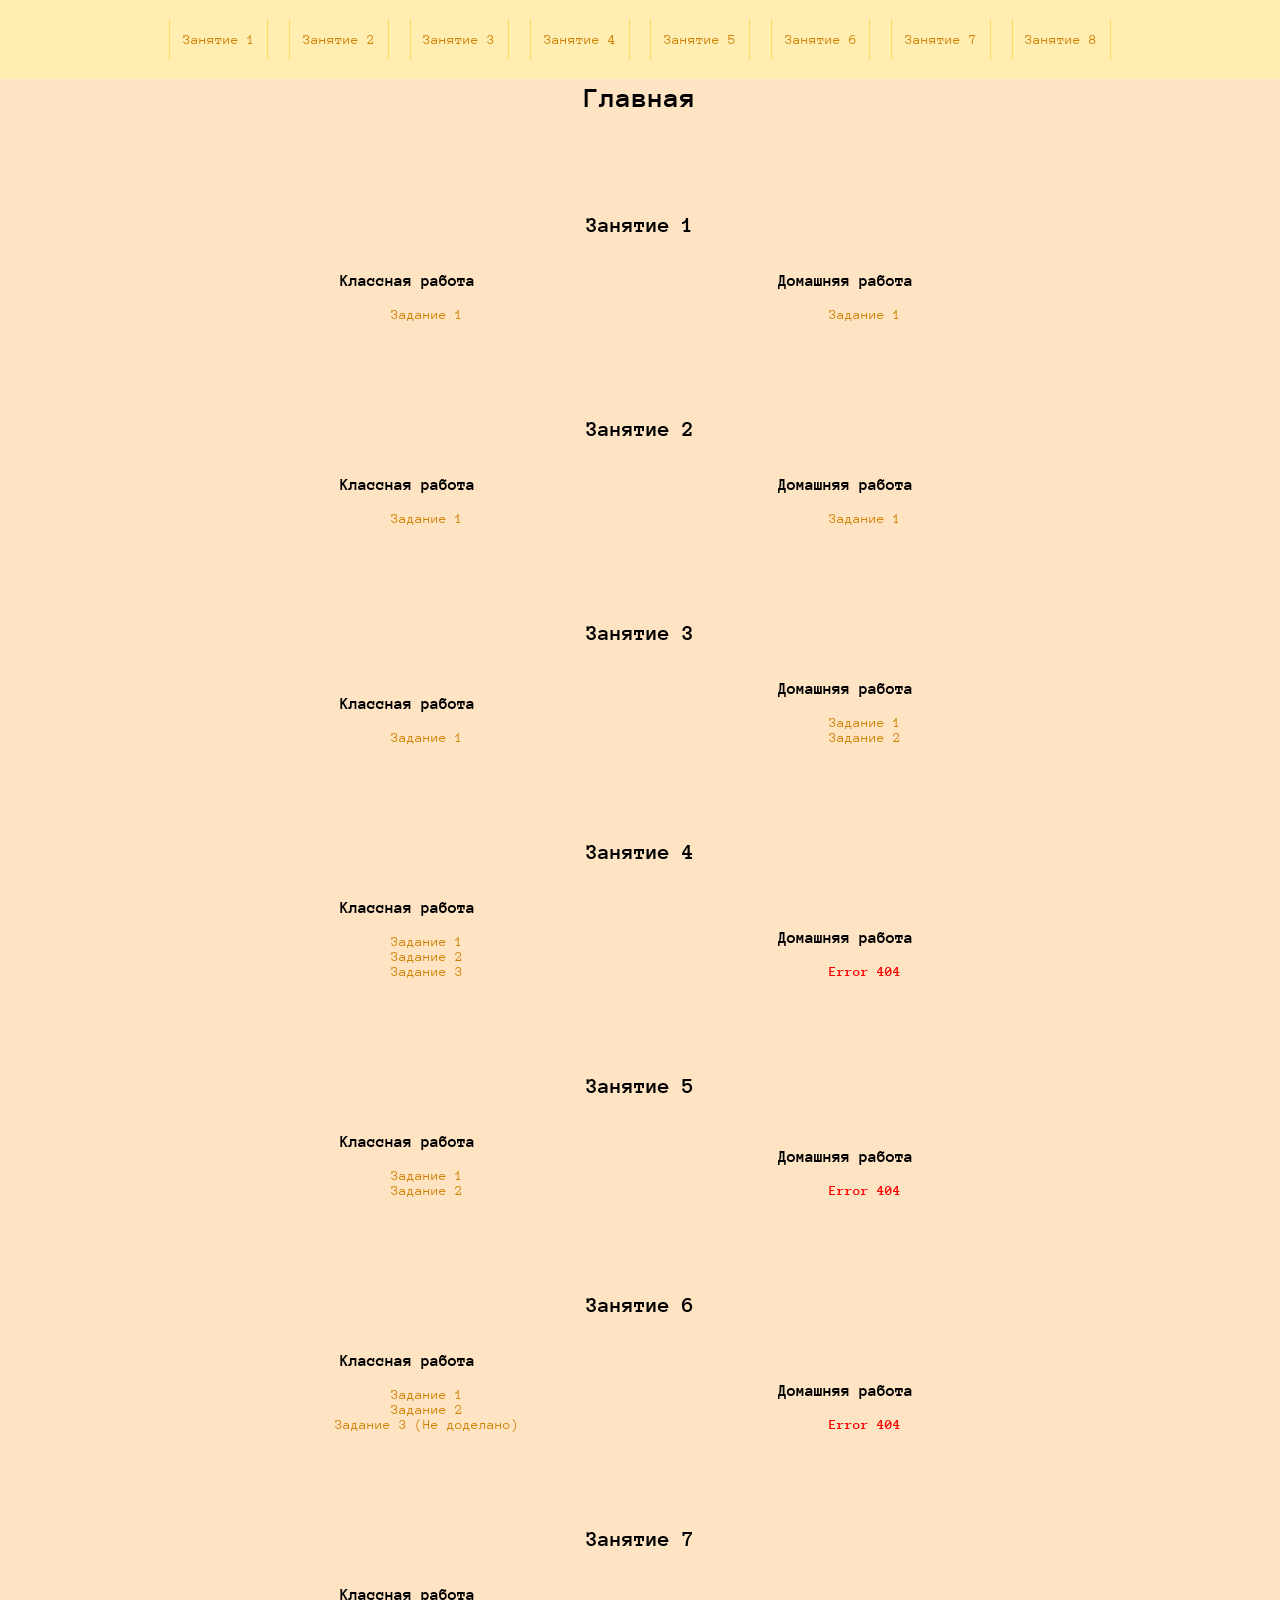
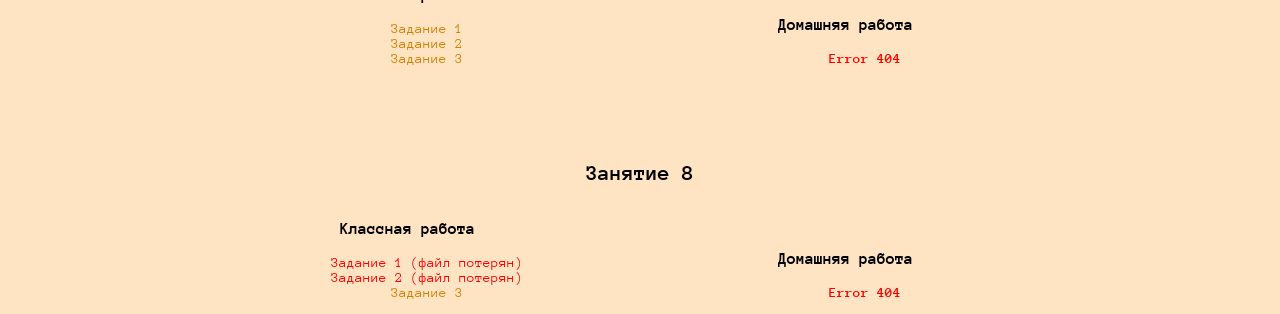
==== index.html @ 9ae73570 "Initial Commit All my home and class works Html&Css&Js course for 13.04.17/" ====
<!DOCTYPE html>
<html lang="en">
<head>
	<meta charset="UTF-8">
	<meta name="viewport" content="width=device-width,initial-scale=1">
	<title>Главная</title>
	<link rel="stylesheet" href="style.css">
</head>

<body>
	<header>
		<nav>
			<ul class="hNavUl" align="center">
				<li class="hNavIl"><a href="#l1">Занятие 1</a></li>
				<li class="hNavIl"><a href="#l2">Занятие 2</a></li>
				<li class="hNavIl"><a href="#l3">Занятие 3</a></li>
				<li class="hNavIl"><a href="#l4">Занятие 4</a></li>
				<li class="hNavIl"><a href="#l5">Занятие 5</a></li>
				<li class="hNavIl"><a href="#l6">Занятие 6</a></li>
				<li class="hNavIl"><a href="#l7">Занятие 7</a></li>
				<li class="hNavIl"><a href="#l8">Занятие 8</a></li>
			</ul>
		</nav>
	</header>

	<main>
		<h1>Главная</h1>

		<article id="l1">
			<h2>Занятие 1</h2>
			<nav class="navInline">
				<h3>Классная работа</h3>
				<ul>
					<li><a href="L1/task1.html" target="_blank">Задание 1</a></li>
				</ul>
			</nav>
			<nav class="navInline">
				<h3>Домашняя работа</h3>
				<ul>
					<li><a href="L1/HW/index.html"  target="_blank">Задание 1</a></li>
				</ul>
			</nav>
		</article>
		<article id="l2">
			<h2>Занятие 2</h2>
			<nav class="navInline">
				<h3>Классная работа</h3>
				<ul>
					<li><a href="L2/task1.html"  target="_blank">Задание 1</a></li>
				</ul>
			</nav>
			<nav class="navInline">
				<h3>Домашняя работа</h3>
				<ul>
					<li><a href="L2/HW/index.html"  target="_blank">Задание 1</a></li>
				</ul>
			</nav>
		</article>
		<article id="l3">
			<h2>Занятие 3</h2>
			<nav class="navInline">
				<h3>Классная работа</h3>
				<ul>
					<li><a href="L3/task1.html"  target="_blank">Задание 1</a></li>
				</ul>
			</nav>
			<nav class="navInline">
				<h3>Домашняя работа</h3>
				<ul>
					<li><a href="L3/HW1/index.html"  target="_blank">Задание 1</a></li>
					<li><a href="L3/HW2/index.html"  target="_blank">Задание 2</a></li>
				</ul>
			</nav>
		</article>
		<article id="l4">
			<h2>Занятие 4</h2>
			<nav class="navInline">
				<h3>Классная работа</h3>
				<ul>
					<li><a href="L4/task1.html"  target="_blank">Задание 1</a></li>
					<li><a href="L4/task2.html"  target="_blank">Задание 2</a></li>
					<li><a href="L4/task3.html"  target="_blank">Задание 3</a></li>
				</ul>
			</nav>
			<nav class="navInline">
				<h3>Домашняя работа</h3>
				<ul>
					<li><strong class="error">Error 404</strong></li>
				</ul>
			</nav>
		</article>
		<article id="l5">
			<h2>Занятие 5</h2>
			<nav class="navInline">
				<h3>Классная работа</h3>
				<ul>
					<li><a href="L5/task1.html"  target="_blank">Задание 1</a></li>
					<li><a href="L5/task2.html"  target="_blank">Задание 2</a></li>
				</ul>
			</nav>
			<nav class="navInline">
				<h3>Домашняя работа</h3>
				<ul>
					<li><strong class="error">Error 404</strong></li>
				</ul>
			</nav>
		</article>
		<article id="l6">
			<h2>Занятие 6</h2>
			<nav class="navInline">
				<h3>Классная работа</h3>
				<ul>
					<li><a href="L6/task1.html"  target="_blank">Задание 1</a></li>
					<li><a href="L6/task2.html"  target="_blank">Задание 2</a></li>
					<li><a href="L6/task3.html"  target="_blank">Задание 3 (Не доделано)</a></li>
				</ul>
			</nav>
			<nav class="navInline">
				<h3>Домашняя работа</h3>
				<ul>
					<li><strong class="error">Error 404</strong></li>
				</ul>
			</nav>
		</article>
		<article id="l7">
			<h2>Занятие 7</h2>
			<nav class="navInline">
				<h3>Классная работа</h3>
				<ul>
					<li><a href="L7/task1.html"  target="_blank">Задание 1</a></li>
					<li><a href="L7/task2.html"  target="_blank">Задание 2</a></li>
					<li><a href="L7/task3.html"  target="_blank">Задание 3</a></li>
				</ul>
			</nav>
			<nav class="navInline">
				<h3>Домашняя работа</h3>
				<ul>
					<li><strong class="error">Error 404</strong></li>
				</ul>
			</nav>
		</article>
		<article id="l8">
			<h2>Занятие 8</h2>
			<nav class="navInline">
				<h3>Классная работа</h3>
				<ul>
					<li class="error">Задание 1 (файл потерян)</li>
					<li class="error">Задание 2  (файл потерян)</li>
					<li><a href="L8/task3.html"  target="_blank">Задание 3</a></li>
				</ul>
			</nav>
			<nav class="navInline">
				<h3>Домашняя работа</h3>
				<ul>
					<li><strong class="error">Error 404</strong></li>
				</ul>
			</nav>
		</article>
		
	</main>
</body>
</html>
---- style.css ----
@import url('https://fonts.googleapis.com/css?family=Anonymous+Pro|Didact+Gothic|Open+Sans|Ubuntu:300');
header {
	position: fixed;
	top: 0;
	left: 0;
	right: 0;
	background-color: rgb(255, 237, 178);
	width: 100vw;
}

body {
	margin: 0px;
	background-color: bisque;
	font-family: 'Anonymous Pro', 'Open Sans', 'Ubuntu', 'Didact Gothic', sans-serif;
	font-size: 0.6rem;
}

main {
	padding-top: 12vw;
	transition: .3s;
}

article {
	padding-top: 12vw;
	transition: .3s;
}

li {
	list-style-type: none;
	text-align: center;
	margin-left: 5;
}

a {
	text-decoration: none;
}

a:link {
	color: #d08102;
}

a:visited {
	color: #4a3f16;
}

a:hover {
	color: #f4cd90;
}

h1 {
	text-align: center
}

h2 {
	text-align: center
}

.hNavUl {
	margin: 1vw;
	padding-left: 0;
}

.hNavIl {
	display: inline-block;
	padding: 1vw;
	margin: 0.5vw;
	border-left-style: solid;
	border-left-width: thin;
	border-left-color: rgb(255, 218, 96);
	border-right-style: solid;
	border-right-width: thin;
	border-right-color: rgb(255, 218, 96);
}

.navInline {
	display: inline-block;
	text-align: center;
	width: 48%;
}

.error {
	color: red;
}

@media (min-width:375px) {
	main {
		padding-top: 11vw
	}
	article {
		padding-top: 11vw
	}
	body {
		font-size: 0.7rem
	}
}

@media (min-width:425px) {
	body {
		font-size: 0.7rem
	}
	main {
		padding-top: 10vw
	}
	article {
		padding-top: 10vw
	}
}

@media (min-width: 768px) {
	body {
		font-size: 0.8rem;
	}
	main {
		padding-top: 5vw
	}
	article {
		padding-top: 5vw
	}
}

@media (min-width: 1024px) {
	body {
		font-size: 0.9rem
	}
	main {
		padding: 0 15vw;
		padding-top: 5vw
	}
	article {
		padding-top: 5vw
	}
}

@media (min-width: 1366px) {
	body {
		font-size: 1rem;
	}
	main {
		padding: 0 20vw;
		padding-top: 3vw
	}
	article {
		padding-top: 3vw
	}
	.hNavIl {
		padding: 0.5vw;
		margin: 0.2vw;
	}
}
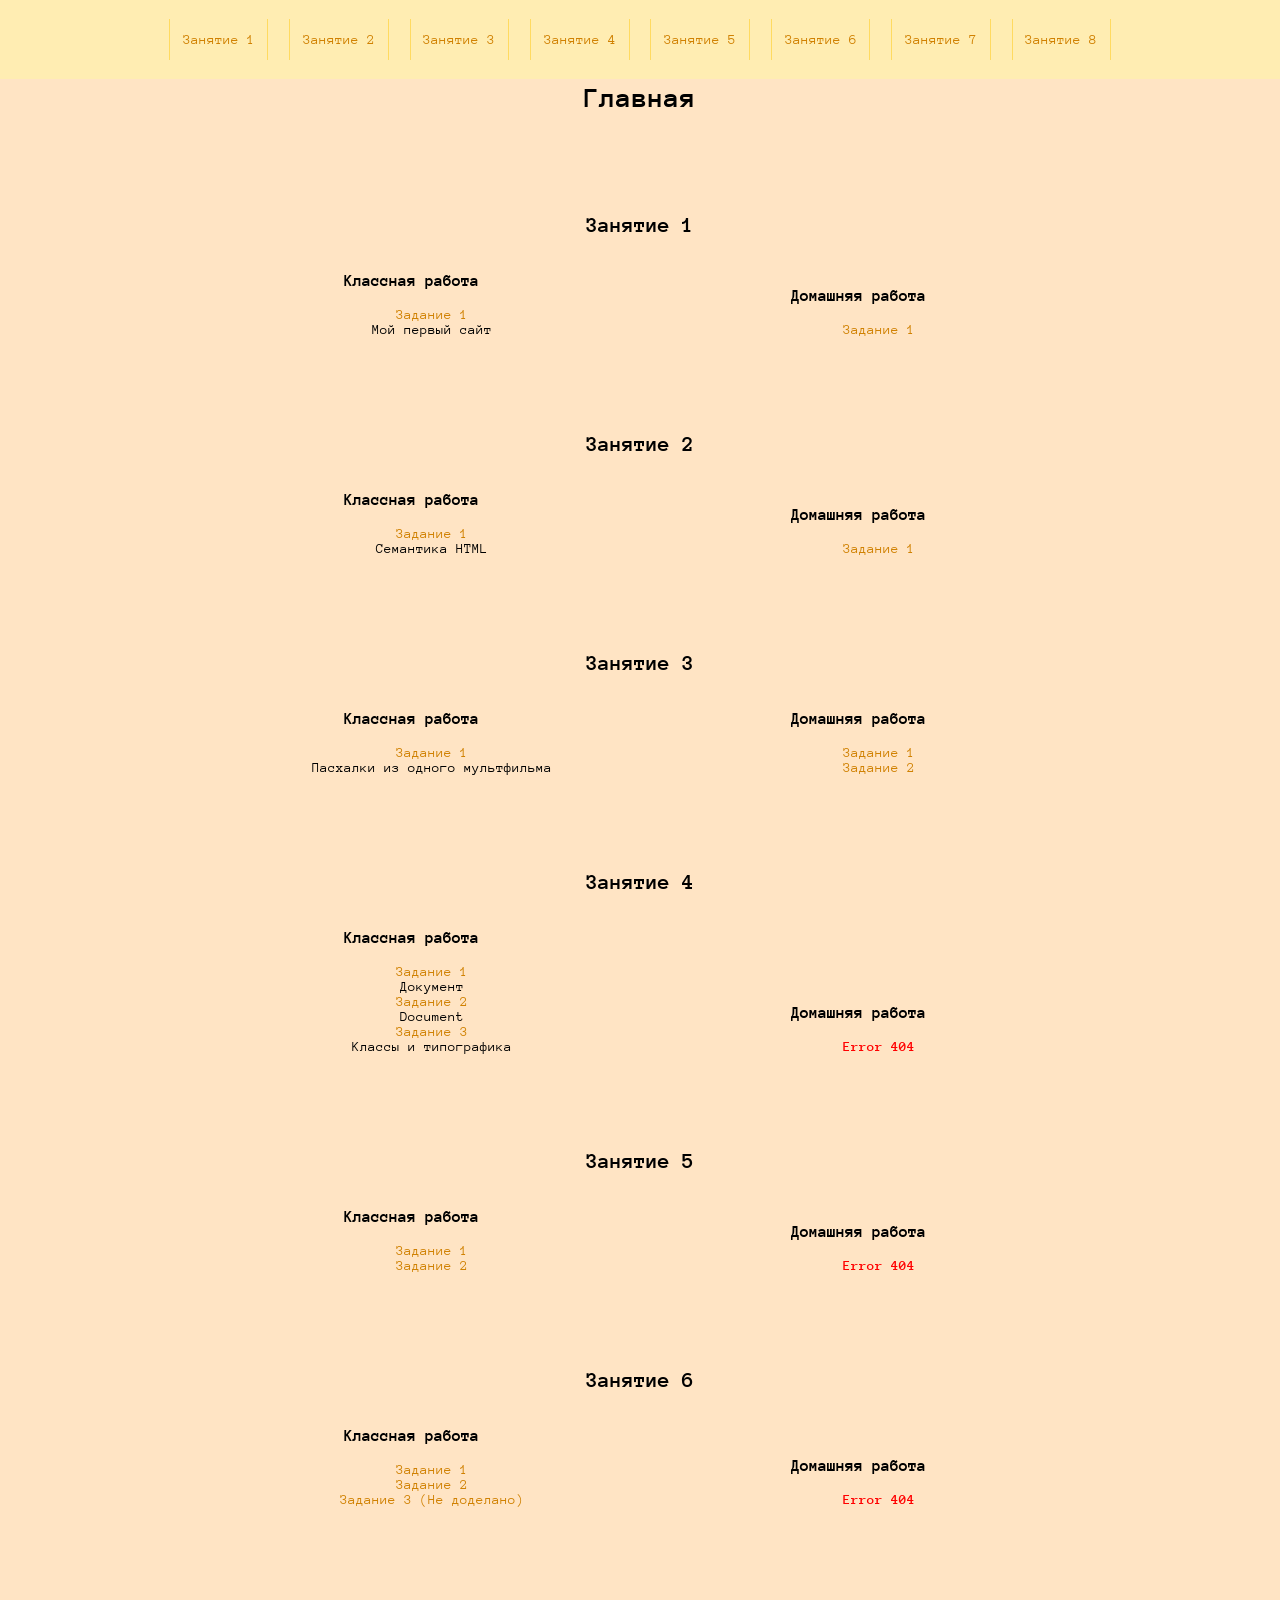
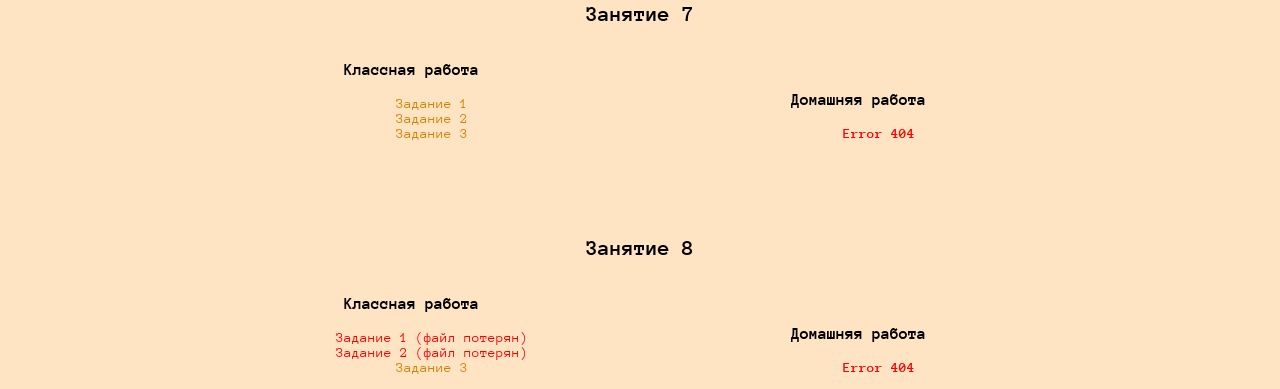
==== commit b87a2759: "мои эксперименты" ====
--- a/index.html
+++ b/index.html
@@ -31,7 +31,9 @@
 			<nav class="navInline">
 				<h3>Классная работа</h3>
 				<ul>
-					<li><a href="L1/task1.html" target="_blank">Задание 1</a></li>
+					<li><a href="L1/task1.html" target="_blank">Задание 1</a>
+					        <div>Мой первый сайт</div>
+					</li>
 				</ul>
 			</nav>
 			<nav class="navInline">
@@ -46,7 +48,9 @@
 			<nav class="navInline">
 				<h3>Классная работа</h3>
 				<ul>
-					<li><a href="L2/task1.html"  target="_blank">Задание 1</a></li>
+					<li><a href="L2/task1.html"  target="_blank">Задание 1</a>
+					        <div>Семантика HTML</div>
+					</li>
 				</ul>
 			</nav>
 			<nav class="navInline">
@@ -61,7 +65,9 @@
 			<nav class="navInline">
 				<h3>Классная работа</h3>
 				<ul>
-					<li><a href="L3/task1.html"  target="_blank">Задание 1</a></li>
+					<li><a href="L3/task1.html"  target="_blank">Задание 1</a>
+					        <div>Пасхалки из одного мультфильма</div>
+					</li>
 				</ul>
 			</nav>
 			<nav class="navInline">
@@ -77,9 +83,15 @@
 			<nav class="navInline">
 				<h3>Классная работа</h3>
 				<ul>
-					<li><a href="L4/task1.html"  target="_blank">Задание 1</a></li>
-					<li><a href="L4/task2.html"  target="_blank">Задание 2</a></li>
-					<li><a href="L4/task3.html"  target="_blank">Задание 3</a></li>
+					<li><a href="L4/task1.html"  target="_blank">Задание 1</a>
+						<div>Документ</div>
+					</li>
+					<li><a href="L4/task2.html"  target="_blank">Задание 2</a>
+						<div>Document</div>
+					</li>
+					<li><a href="L4/task3.html"  target="_blank">Задание 3</a>
+						<div>Классы и типографика</div>
+					</li>
 				</ul>
 			</nav>
 			<nav class="navInline">
@@ -159,4 +171,4 @@
 		
 	</main>
 </body>
-</html>+</html>
--- a/style.css
+++ b/style.css
@@ -73,9 +73,7 @@
 }
 
 .navInline {
-	display: inline-block;
 	text-align: center;
-	width: 48%;
 }
 
 .error {
@@ -95,6 +93,10 @@
 }
 
 @media (min-width:425px) {
+	.navInline {
+		display: inline-block;
+		width: 49%;
+	}
 	body {
 		font-size: 0.7rem
 	}
